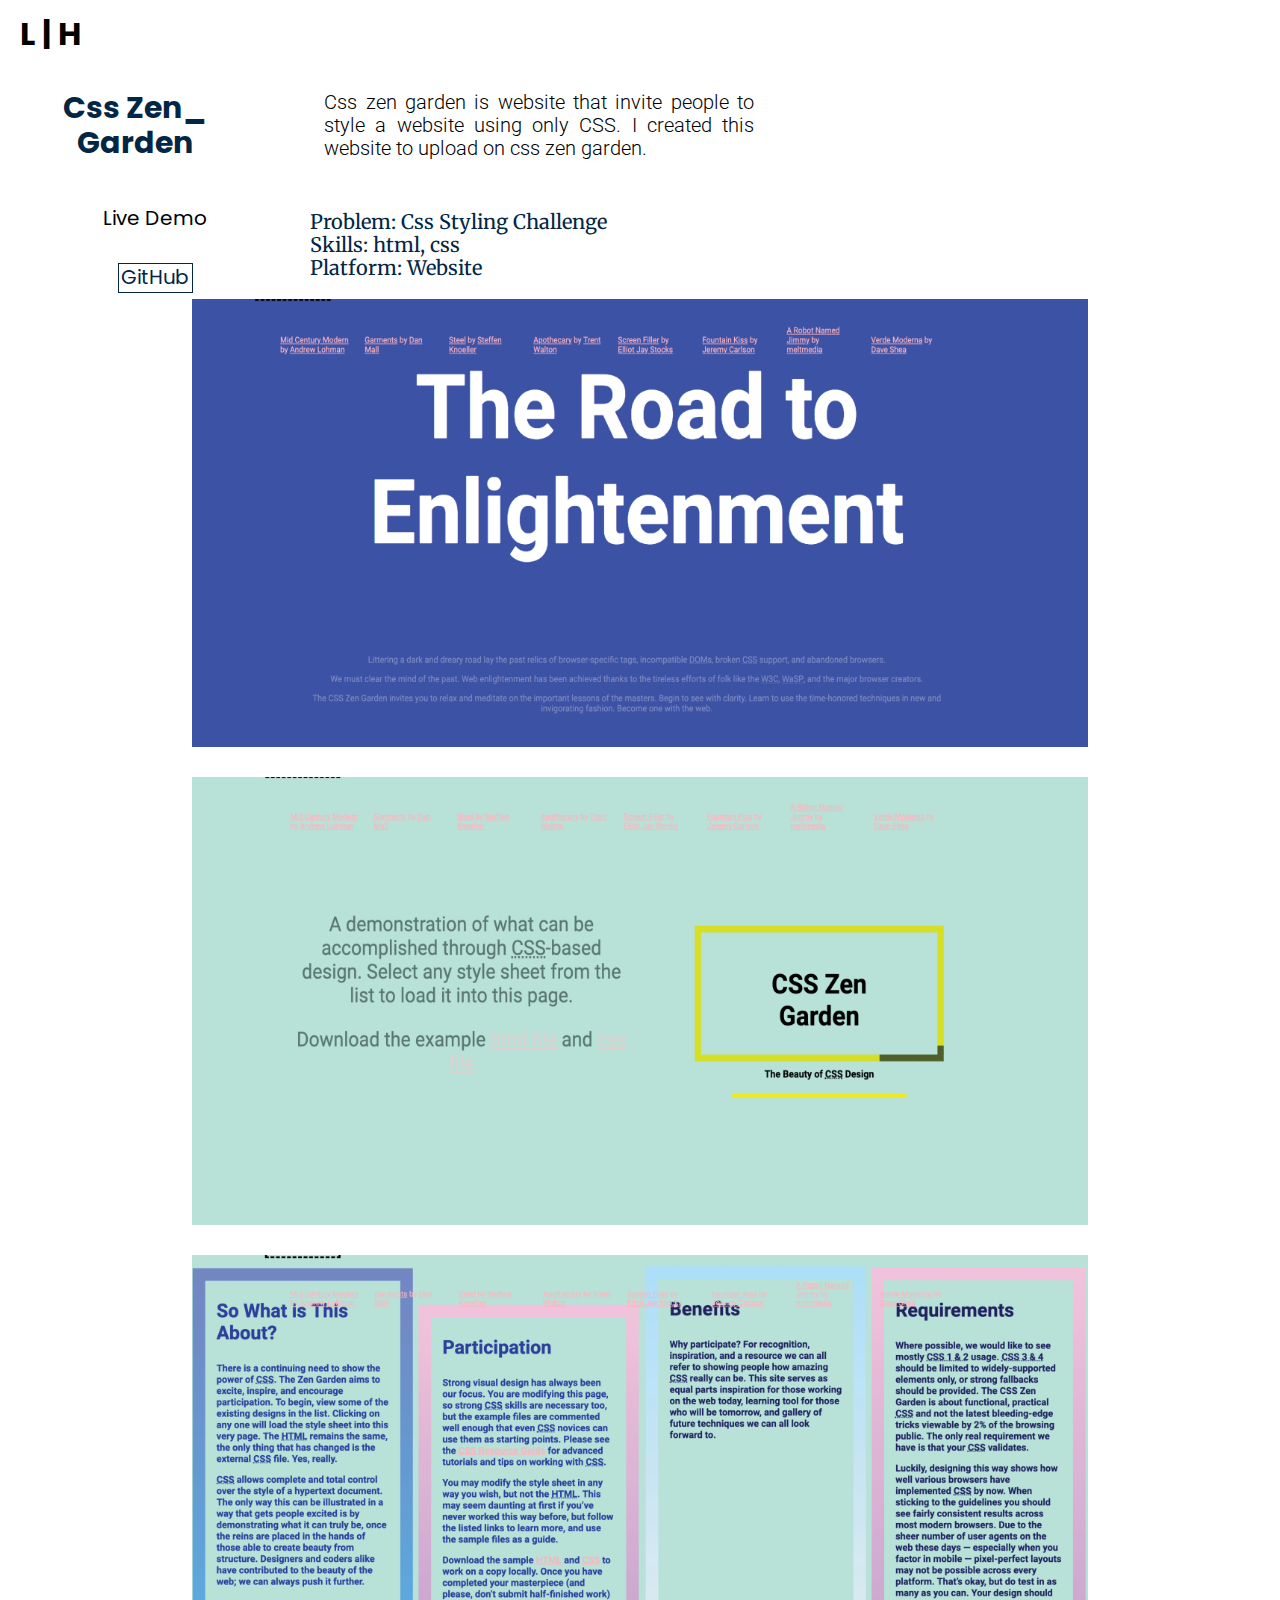
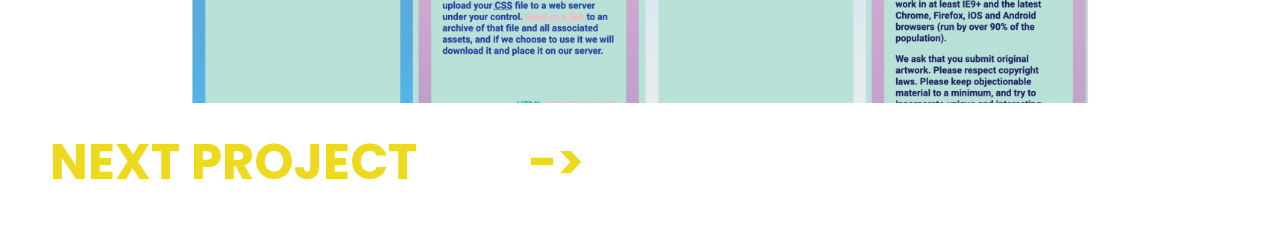
==== css_zen_garden.html @ 8b8727ae "upload my website" ====
<!DOCTYPE html>
<html>
    <head>
        <meta charset="utf-8">
        <meta http-equiv="X-UA-Compatible" content="IE=edge">
        <title>Golnut App_</title>
        <meta name="viewport" content="width=device-width, initial-scale=1">
        <link rel="stylesheet" href="normalize.css"/>
        <link rel="stylesheet" type="text/css" media="screen" href="main.css">
    </head>
    <body>
            <header id="zen_garden_header">
                    <a href="index.html#L|H">L | H</a>
                </header>
                <a name="link_to_css_zen_garden"></a>
        <div class="project_info">
            <div id="title">
                <h2>
                    Css Zen_
                </h2>
                <h2>
                    Garden
                </h2>
            </div>
            <div id="project_intro">
                Css zen garden is website that invite people to style a website using only CSS. 
                I created this website to upload on css zen garden.
            </div>

            <div class="link_to_projects">
                <a >Live Demo</a>
                <a id="goalnut_github_button" href="https://github.com/leahhou/css_zen_garden">GitHub</a>
            </div>
            <ul id="project_properties">
                <li>
                    <span>Problem:
                    </span>
                    <span>Css Styling Challenge</span>
                </li>
                <li>
                    <span>Skills:
                    </span>
                    <span>html, css</span>
                </li>
                <li>
                    <span>Platform:
                    </span>
                    <span>Website</span>
                </li>
            </ul>
        </div>
        <div class="project_screenshot">
            <img src="images/css_zen_garden_resize.png" alt="css zen garden project screenshot 1"/>
            <img src="images/future_project_1_resize.png" alt="css zen garden screenshot 2"/>
            <img src="images/css_zen_garden_3.png" alt="css zen garden screenshot 3"/>
        </div>
        <a
            class="next_project_button"
            id="words"
            href="css_zen_garden.html#link_to_css_zen_garden">
            NEXT PROJECT
        </a>
        <a
            class="next_project_button"
            id="button"
            href="css_zen_garden.html#link_to_css_zen_garden">
            ->
        </a>

    </body>
</html>
---- main.css ----
@import url("https://fonts.googleapis.com/css?family=Poppins:200,300,400,500,600,700|Roboto:300,400,500,700");
@import url("https://fonts.googleapis.com/css?family=Gothic+A1:400,700");
@import url("https://fonts.googleapis.com/css?family=Roboto:300,400");
@import url("https://fonts.googleapis.com/css?family=Merriweather");
body {
  font-family: "Poppins", sans-serif;
}

header {
  display: inline-block;
  margin-left: 10px;
  padding-left: 10px;
  width: 65%;
  height: 20px;
  vertical-align: top;
  margin-top: 16px;
}

header a {
  text-decoration-line: none;
  text-decoration: none;
  font-size: 150%;
  font-weight: bold;
  color: #000000;
  display: inline-block;
}
header a:hover {
  transform: scale(0.9);
}

.homepage header a, .about_me header a, .contact_me header a {
  color: white;
}

header a {
  font-size: 32px;
}

.about_me header a, .contact_me header a {
  -webkit-animation: color_change 10s infinite alternate;
  -moz-animation: color_change 10s infinite alternate;
  -ms-animation: color_change 10s infinite alternate;
  -o-animation: color_change 10s infinite alternate;
  animation: color_change 10s infinite alternate;
}
@-webkit-keyframes color_change {
  0% {
    color: blue;
  }
  25% {
    color: orange;
  }
  50% {
    color: yellow;
  }
  75% {
    color: black;
  }
  100% {
    color: red;
  }
}

@media screen and (min-width: 500px) {
  .logo_menu {
    display: flex;
    justify-content: space-between;
    margin-right: 30px;
    padding-top: 20px;
  }
}
nav {
  display: inline-block;
  clear: right;
  padding: 0;
  margin: 0;
}

nav ul {
  list-style: none;
  padding: 0;
}

nav a {
  text-decoration-line: none;
  text-decoration: none;
  font-family: "Roboto", sans-serif;
  font-size: 100%;
  font-weight: 300;
  color: #000000;
  display: block;
  padding: 0;
  margin-top: 0;
}

nav a:hover {
  transform: translateY(-6px);
}

.homepage nav ul li a, .about_me nav ul li a, .contact_me nav ul li a {
  color: #FFFFFF;
}

@media screen and (min-width: 599px) {
  nav {
    margin-top: 15px;
  }

  nav ul {
    display: flex;
    justify-content: flex-end;
    justify-content: space-around;
  }

  nav li {
    flex: 1 1 1;
    margin-right: 10px;
    padding-right: 10px;
    border-right: 1.5px solid white;
  }

  nav .contact_nav {
    border-right: none;
  }

  nav a {
    font-size: 19px;
  }

  .black_logo_menu li {
    flex: 1 1 1;
    margin-right: 10px;
    padding-right: 10px;
    border-right: 1.5px solid black;
  }

  .black_logo_menu .contact_nav {
    border-right: none;
  }
}
.homepage {
  background-color: #F2D51D;
  margin: 0;
  padding: 0;
  width: 100%;
  height: 100vh;
  margin-bottom: 20px;
  color: #FFFFFF;
}

h2 .slogan_highlight {
  color: #919EFF;
}

.signature_highlight {
  color: #F70200;
}

.my_signature p .role_title {
  font-family: "Roboto", sans-serif;
  font-size: 16px;
}

.slogan {
  padding: 0;
  margin-left: 8%;
  margin-top: 5%;
  width: 80%;
}

.slogan h2 {
  color: #FFFFFF;
  font-size: 3em;
  font-weight: 500;
  padding: 0;
  margin: 0;
  display: block;
  position: relative;
  z-index: 1;
  text-align: left;
}

.slogan img {
  width: 15%;
  height: 8%;
  max-width: 80px;
  min-width: 60px;
  max-height: 90px;
  min-height: 80px;
  padding: 0;
  z-index: 0;
  position: absolute;
  top: 40%;
  left: 40%;
}

.my_signature {
  display: block;
  padding: 0;
  margin-left: 40%;
  margin-top: 100px;
}

.my_signature #name {
  font-family: "Roboto", sans-serif;
  font-size: 110%;
  font-weight: 600;
  padding: 0;
  margin-left: 44%;
}

.my_signature #role_title {
  font-family: "Poppins", sans-serif;
  font-size: 100%;
  font-weight: 200;
  padding: 0;
  margin-left: 30%;
}

.social_media_link {
  text-align: center;
  margin: 40px;
  margin-top: -4px;
}

.social_media_link #linkedIn {
  width: 22px;
  height: 22px;
  margin: 5px;
  padding: 0;
}
.social_media_link #linkedIn:hover {
  transform: scale(1.5);
}

.social_media_link #github {
  width: 22px;
  height: 22px;
  margin: 5px;
  padding: 0;
}
.social_media_link #github:hover {
  transform: scale(1.5);
}

@media screen and (min-width: 700px) {
  .slogan {
    padding: 0;
    margin-left: 15%;
    margin-top: 5%;
    width: 65%;
  }

  .slogan h2 {
    color: #FFFFFF;
    font-size: 5em;
    font-weight: 500;
    padding: 0;
    margin: 0;
    margin-left: 10px;
    display: inline-block;
    position: relative;
    z-index: 1;
    text-align: left;
  }

  .slogan img {
    width: 15%;
    height: 8%;
    max-width: 85px;
    min-width: 6px;
    max-height: 90px;
    min-height: 80px;
    padding: 0;
    z-index: 0;
    position: absolute;
    top: 38%;
    left: 45.25%;
    display: inline-block;
  }

  .my_signature {
    display: block;
    padding: 0;
    margin-left: 40%;
    margin-top: 100px;
  }

  .social_media_link {
    text-align: center;
    margin: 40px;
    margin-top: 50px;
  }
}
h3 {
  font-family: "Roboto", sans-serif;
  font-weight: 500;
  color: #B8C7C9;
  font-size: 32px;
  display: block;
  text-align: center;
  margin-top: 10px;
  margin-bottom: 30px;
}

h2 {
  font-size: 40px;
  color: #032644;
  text-align: center;
  display: block;
  display: relative;
  margin: 0;
}

.goalnut_app {
  display: relative;
  margin-bottom: 10px;
}

.goalnut_app a {
  display: block;
  text-decoration-line: none;
  text-decoration: none;
}
.goalnut_app a:hover {
  transform: translate(-10px, -20px);
}

.goalnut_app a #goalnut_bg {
  display: block;
  display: relative;
  width: 90%;
  height: 90%;
  padding: 5%;
}

.goalnut_app a #goalnut_display {
  display: block;
  display: relative;
  width: 80%;
  height: 100%;
  padding: 10%;
  margin-top: -65%;
}

.goalnut_app a #goalnut_title_1 {
  margin-top: -35px;
}

.goalnut_app a #goalnut_title_2 {
  margin-bottom: 40px;
}

.css_zen_garden {
  display: relative;
  margin-bottom: 10px;
}

.css_zen_garden a {
  display: block;
  text-decoration-line: none;
  text-decoration: none;
}
.css_zen_garden a:hover {
  transform: translate(-10px, -20px);
}

.css_zen_garden #css_zen_garden_bg {
  display: block;
  display: relative;
  width: 90%;
  height: 90%;
  padding: 5%;
}

.css_zen_garden #css_zen_garden_display {
  display: block;
  display: relative;
  width: 80%;
  height: 100%;
  padding: 10%;
  margin-top: -65%;
}

.css_zen_garden #css_zen_garden_title_1 {
  display: relative;
  margin-top: -40px;
}

.css_zen_garden #css_zen_garden_title_2 {
  margin-bottom: 40px;
}

.future_coder_project_1 {
  display: relative;
  margin-bottom: 10px;
}

.future_coder_project_1 #future_project_1_bg {
  display: block;
  display: relative;
  width: 90%;
  height: 90%;
  padding: 5%;
}

.future_coder_project_1 #future_project_1_display {
  display: block;
  display: relative;
  width: 80%;
  height: 100%;
  padding: 10%;
  margin-top: -65%;
}

.future_coder_project_1 #future_coder_project_1_title_1 {
  display: relative;
  margin-top: -40px;
}

.future_coder_project_1 #future_coder_project_1_title_2 {
  margin-bottom: 40px;
}

.future_coder_project_2 {
  display: relative;
  margin-bottom: 10px;
}

.future_coder_project_2 #future_project_2_bg {
  display: block;
  display: relative;
  width: 90%;
  height: 90%;
  padding: 5%;
}

.future_coder_project_2 #future_project_2_display {
  display: block;
  display: relative;
  width: 80%;
  height: 100%;
  padding: 10%;
  margin-top: -65%;
}

.future_coder_project_2 #future_coder_project_2_title_1 {
  display: relative;
  margin-top: -40px;
}

.future_coder_project_2 #future_coder_project_2_title_2 {
  margin-bottom: 40px;
}

@media screen and (min-width: 380px) {
  h2 {
    font-size: 50px;
  }

  .goalnut_app a #goalnut_title_1 {
    margin-top: -50px;
  }

  .css_zen_garden #css_zen_garden_title_1 {
    margin-top: -50px;
  }

  .future_coder_project_1 #future_coder_project_1_title_1 {
    margin-top: -50px;
  }

  .future_coder_project_2 #future_coder_project_2_title_1 {
    margin-top: -50px;
  }
}
@media screen and (min-width: 700px) {
  h2 {
    font-size: 78px;
  }

  .goalnut_app a #goalnut_title_1 {
    margin-top: -80px;
  }

  .css_zen_garden #css_zen_garden_title_1 {
    margin-top: -80px;
  }

  .future_coder_project_1 #future_coder_project_1_title_1 {
    margin-top: -80px;
  }

  .future_coder_project_2 #future_coder_project_2_title_1 {
    margin-top: -80px;
  }
}
@media screen and (min-width: 1000px) {
  h2 {
    font-size: 80px;
  }

  .goalnut_app a #goalnut_title_1 {
    margin-top: -80px;
  }

  .css_zen_garden #css_zen_garden_title_1 {
    margin-top: -80px;
  }

  .future_coder_project_1 #future_coder_project_1_title_1 {
    margin-top: -80px;
  }

  .future_coder_project_2 #future_coder_project_2_title_1 {
    margin-top: -80px;
  }

  .project_row_1 {
    display: flex;
    justify-content: space-around;
    margin-bottom: 60px;
  }

  .project_row_2 {
    display: flex;
    justify-content: space-around;
  }

  .future_coder_project_1 #future_project_1_bg {
    display: block;
    display: relative;
    width: 90%;
    height: 60%;
    padding: 5%;
  }

  .future_coder_project_1 #future_project_1_display {
    display: block;
    display: relative;
    width: 80%;
    height: 60%;
    padding: 10%;
    margin-top: -68%;
  }

  .future_coder_project_2 #future_project_2_bg {
    display: block;
    display: relative;
    width: 90%;
    height: 60%;
    padding: 5%;
  }

  .future_coder_project_2 #future_project_2_display {
    display: block;
    display: relative;
    width: 80%;
    height: 60%;
    padding: 10%;
    margin-top: -68%;
  }
}
.about_me {
  background-color: #E6EBEB;
}

.abou_me h2 span {
  display: inline-block;
}

.about_me h2 {
  font-size: 300%;
  color: #EDDA1F;
  margin-top: 50px;
  display: inline-block;
  display: flex;
  flex-direction: column;
  justify-content: start;
}

.about_me p {
  font-size: 105%;
  color: #768C8C;
  font-weight: 200;
  display: inline-block;
  text-align: justify;
  margin-top: -100px;
  max-width: 300px;
  margin: auto;
}

.headshot {
  background-image: url("images/headshot_casual_resize.png");
  background-size: cover;
  background-size: contain;
  height: 200px;
  width: 200px;
  max-width: 300px;
  max-height: 300px;
  margin: auto;
  border-radius: 80%;
  margin-top: 20px;
}

.headshot:hover {
  background-image: url("images/headshot_formal_resize.png");
}

.my_background_title {
  display: inline-block;
  display: flex;
  flex-direction: column;
  margin: 0;
  padding: 0;
  width: 30%;
  margin-left: 40px;
}

.my_background span {
  display: inline-block;
}

.my_background_part_a p {
  width: 60%;
  margin-top: -40%;
  margin-left: 30%;
  margin-right: 10%;
}

#skills_icons {
  display: flex;
  flex-direction: column;
  justify-content: flex-start;
}

#icon_line_1 {
  display: flex;
  margin: 5% 20%;
  justify-content: space-around;
}

#icon_line_1 img {
  display: block;
  width: 60%;
  height: 60%;
  max-width: 80px;
  max-height: 80px;
  margin: auto;
}

#javascript {
  animation: shimmy 4s infinite;
  animation-direction: alternate;
}
#javascript:hover {
  transform: translateX(15px);
}

@keyframes shimmy {
  0% {
    transform: translate(0, 0);
  }
  100% {
    transform: translate(20px, 50px);
  }
}
#icon_line_1 #react {
  transition: transform 1s ease-in-out;
}
#icon_line_1 #react:hover {
  transform: rotate(1000deg);
}

#icon_line_1 #node {
  animation: shimmy 4s infinite;
  animation-direction: alternate;
}

@keyframes shimmy {
  0% {
    transform: translate(0, 0);
  }
  100% {
    transform: translate(20px, 50px);
  }
}
#icon_line_1 #ruby {
  transition: transform 0.3s ease;
}
#icon_line_1 #ruby:hover {
  transform: skew(25deg, 10deg);
}

#icon_line_2 {
  display: flex;
  margin: 0 20%;
  justify-content: space-around;
}

#icon_line_2 img {
  display: block;
  width: 60%;
  height: 60%;
  max-width: 100px;
  max-height: 110px;
  margin: auto;
}

#icon_line_2 #ruby_on_rail {
  max-width: 65px;
  max-height: 65px;
  transition: transform 1s ease-out;
}
#icon_line_2 #ruby_on_rail:hover {
  transform: scale(0.5, 2.5);
}

#icon_line_2 #html {
  transition: transform 1s ease-in-out;
}
#icon_line_2 #html :hover {
  transform: rotate(1000deg);
}

#icon_line_2 #css {
  transition: transform 1s ease-in-out;
}
#icon_line_2 #css :hover {
  transform: rotate(-100deg);
}

#icon_line_2 #photoshop {
  max-width: 72px;
  max-height: 72px;
}
#icon_line_2 #photoshop:hover {
  transform: translate(15px, -40px);
}

.more_about_me {
  padding-bottom: 200px;
}

.more_about_me p {
  font-size: 105%;
  color: #768C8C;
  font-weight: 200;
  display: block;
  text-align: justify;
  max-width: 400px;
  width: 80%;
  margin: auto;
  padding-top: 8%;
  padding-bottom: 5%;
}

.videos video {
  display: block;
  width: 80%;
  max-width: 400px;
  margin: 10px auto 20px;
}

@media screen and (min-width: 650px) {
  .headshot {
    height: 500px;
    width: 500px;
    max-width: 500px;
    max-height: 500px;
    margin-top: 50px;
  }

  .about_me h2 {
    font-size: 7em;
    color: #EDDA1F;
    margin-top: 100px;
    display: inline-block;
    display: flex;
    flex-direction: column;
    justify-content: start;
  }

  .my_background_part_a p {
    font-size: 1em;
    font-weight: 300;
    display: inline-block;
    margin-top: -100%;
    max-width: 600px;
  }

  #skill_icons {
    display: flex;
    justify-content: center;
  }

  #icon_line_1 {
    margin: 5% 0 5% 5%;
  }

  #icon_line_2 {
    margin: 5% 5% 5% 10px;
  }

  .more_about_me p {
    font-size: 1em;
    font-weight: 300;
    display: block;
    margin-top: 100px;
    max-width: 900px;
    width: 80%;
    margin: auto;
    padding-bottom: 0;
    margin-bottom: 0;
  }

  .videos {
    display: flex;
    flex-direction: column;
    align-items: center;
    width: 90%;
    margin: auto;
    justify-content: center;
    margin-top: 10%;
  }

  .videos video {
    margin: 10px;
    display: inline-block;
    max-width: 450px;
  }
}
@media screen and (min-width: 1000px) {
  .videos {
    display: flex;
    flex-direction: row;
    align-items: center;
    width: 90%;
    margin: auto;
    justify-content: center;
    margin-top: 10%;
  }

  .videos video {
    margin: 10px;
    display: inline-block;
    max-width: 450px;
  }
}
.contact_me {
  background-color: #F2D51D;
  width: 100%;
  height: 100vh;
}

.slogan_contact_me h3 {
  color: #FFFFFF;
  font-family: "Gothic A1", sans-serif;
  font-weight: 700;
  width: 50%;
  margin-left: 30%;
  margin-top: 10%;
}

.slogan_contact_me span {
  color: #F70200;
}

.contact_form {
  color: #FFFFFF;
  width: 80%;
  margin-left: 10%;
}

.contact_form input[type=text] {
  height: 90%;
  padding: 12px 20px;
  margin: 8px 0;
  border: 2px solid #FFFFFF;
  background-color: #F2D51D;
  color: #FFFFFF;
  font-weight: 200;
  width: 200px;
}

.contact_form input[type=submit] {
  color: #FFFFFF;
  border: 2px solid #FFFFFF;
  padding: 6px;
  background-color: #EDDA1F;
  font-weight: 200;
  width: 200px;
}
.contact_form input[type=submit]:hover {
  background-color: #919EFF;
  font-weight: 500;
  transform: scale(0.9);
}

.my_contact_details {
  color: #FFFFFF;
  display: block;
  width: 70%;
  margin-left: 30%;
  margin-top: 30px;
}

.my_contact_details span {
  color: #F70200;
}

footer {
  background-color: #F2D51D;
  width: 100%;
  margin: auto;
  height: 40%;
  color: #FFFFFF;
  font-weight: 200;
  font-size: 12px;
  text-align: center;
}

.social_media_link {
  text-align: center;
  margin: 40px;
  margin-top: -4px;
  display: block;
}

.social_media_link #linkedIn {
  width: 22px;
  height: 22px;
  margin: 5px;
  padding: 0;
}
.social_media_link #linkedIn:hover {
  transform: scale(1.5);
}

.social_media_link #github {
  width: 22px;
  height: 22px;
  margin: 5px;
  padding: 0;
}
.social_media_link #github:hover {
  transform: scale(1.5);
}

@media screen and (min-width: 960px) {
  .slogan_contact_me h3 {
    width: 80%;
    font-size: 8em;
    margin: auto;
  }

  .contact_wrapper {
    display: flex;
    flex-direction: column;
    align-content: flex-start;
    margin-top: 5%;
  }

  .my_contact_details p {
    font-size: 2em;
    font-weight: 300;
  }

  .contact_wrapper_2 {
    display: flex;
    flex-direction: row;
    height: 20px;
    width: 50%;
    margin-left: 20%;
  }
}
#title {
  color: #032644;
  display: flex;
  flex-direction: column;
  justify-content: center;
  margin-bottom: 10px;
}

#title h2 {
  font-size: 20px;
}

ul {
  list-style: none;
  font-family: "Merriweather", serif;
  color: #032644;
  display: block;
}

#project_intro {
  display: block;
  width: 80%;
  margin: auto;
  text-align: justify;
  font-family: "Roboto", sans-serif;
  font-weight: 300;
  margin-bottom: 10px;
}

.link_to_projects {
  display: flex;
  justify-content: center;
  flex-direction: column;
  text-decoration: none;
  justify-content: space-around;
  align-items: center;
  margin-left: 40px;
  margin-bottom: -10px;
}

.link_to_projects #goalnut_github_button {
  text-decoration: none;
  border: 1px solid #032644;
  color: #032644;
  padding: 2.5px;
}
.link_to_projects #goalnut_github_button:hover {
  transform: scale(1.2);
  background-color: #E6EBEB;
  border-color: #919EFF;
  color: #919EFF;
}

.project_info {
  display: grid;
  grid-template-columns: 30% 70%;
  grid-column-gap: 1em;
  grid-row-gap: 1em;
  grid-auto-rows: minmax 50px, auto;
  max-width: 60%;
  margin-top: 30px;
  margin: auto;
}

.next_project_button {
  text-decoration: none;
  color: #EDDA1F;
  font-size: 40px;
  margin: 5%;
  margin: auto;
  padding: 50px;
  font-weight: 500;
}

.project_screenshot img {
  margin-top: 30px;
  padding-bottom: 30px;
  width: 70%;
  display: block;
  margin: auto;
}

@media screen and (max-width: 630px) {
  .project_info {
    display: flex;
    flex-direction: column;
    justify-content: space-around;
    justify-content: flex-start;
  }

  .link_to_projects {
    display: flex;
    justify-content: center;
    flex-direction: row;
    text-decoration: none;
    justify-content: space-around;
    align-items: center;
    margin-left: 80px;
  }

  #project_intro {
    text-align: left;
  }

  #title {
    justify-content: start;
  }

  .next_project_button {
    font-size: 30px;
    font-weight: 700;
  }
}
@media screen and (min-width: 1000px) {
  .project_info {
    font-size: 20px;
    margin-top: 55px;
    margin-left: 20px;
  }

  #title h2 {
    font-size: 30px;
  }

  .next_project_button {
    font-size: 50px;
    font-weight: 700;
  }
}
html {
  scroll-behavior: smooth;
}

/*# sourceMappingURL=main.css.map */
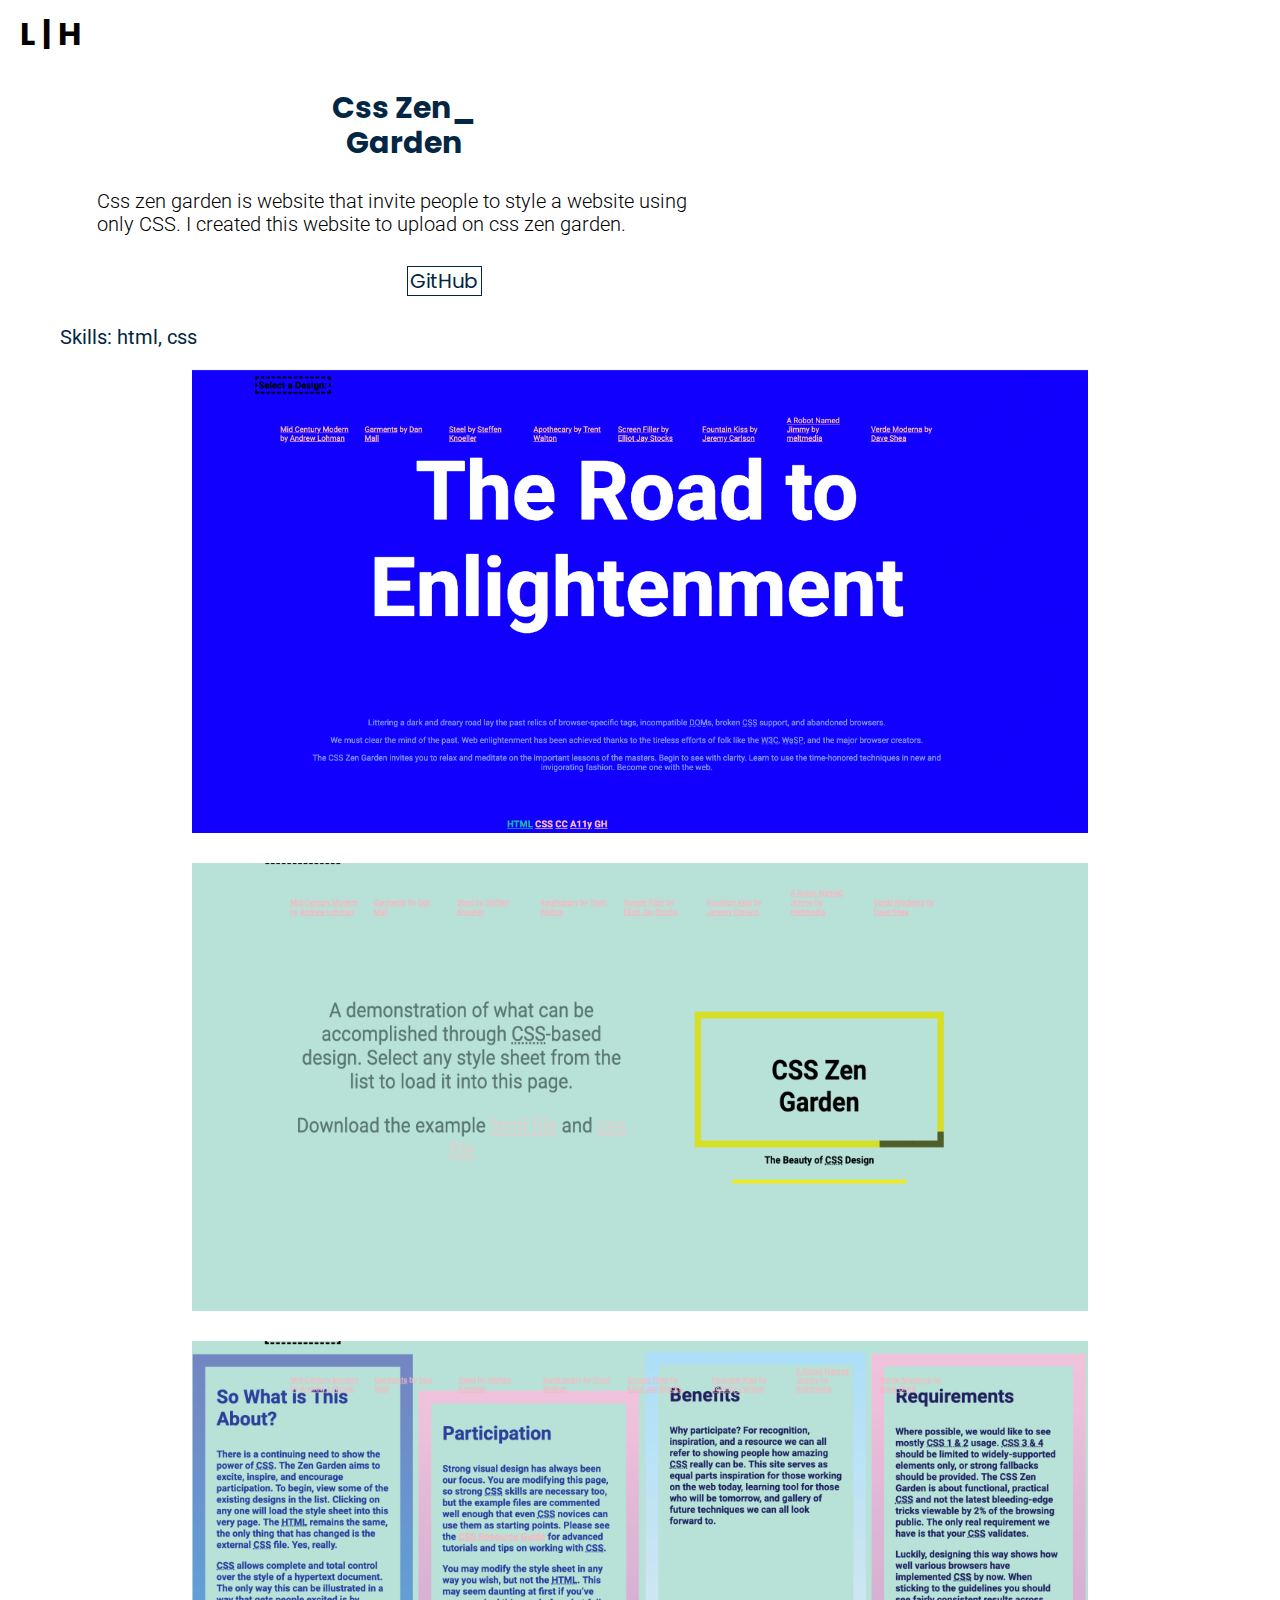
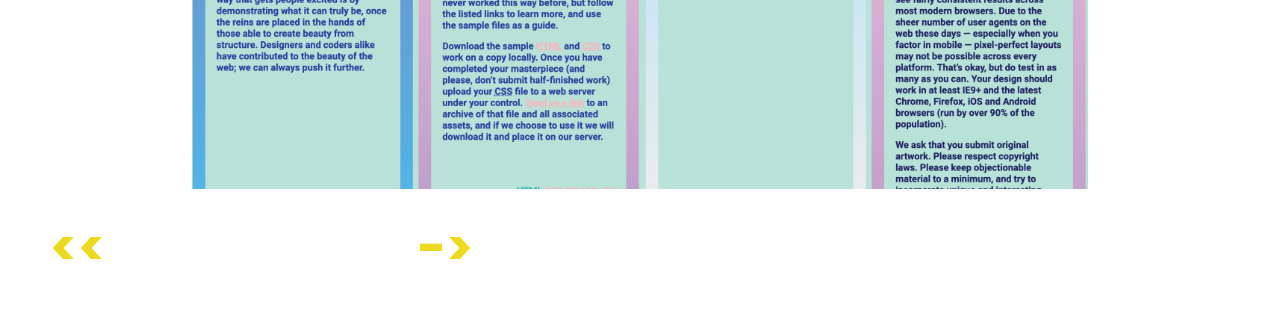
==== commit e55e1e0e: "responsive design on about me section" ====
--- a/css_zen_garden.html
+++ b/css_zen_garden.html
@@ -28,37 +28,46 @@
             </div>
 
             <div class="link_to_projects">
-                <a >Live Demo</a>
-                <a id="goalnut_github_button" href="https://github.com/leahhou/css_zen_garden">GitHub</a>
+                <a id="goalnut_github_button" href="https://github.com/leahhou/css_zen_garden" target="_blank">GitHub</a>
             </div>
             <ul id="project_properties">
-                <li>
+                <!-- <li>
                     <span>Problem:
                     </span>
                     <span>Css Styling Challenge</span>
-                </li>
+                </li> -->
                 <li>
                     <span>Skills:
                     </span>
                     <span>html, css</span>
                 </li>
-                <li>
+                <!-- <li>
                     <span>Platform:
                     </span>
                     <span>Website</span>
-                </li>
+                </li> -->
             </ul>
         </div>
         <div class="project_screenshot">
-            <img src="images/css_zen_garden_resize.png" alt="css zen garden project screenshot 1"/>
-            <img src="images/future_project_1_resize.png" alt="css zen garden screenshot 2"/>
-            <img src="images/css_zen_garden_3.png" alt="css zen garden screenshot 3"/>
+            <img src="images/css_zen_screen/css_zen_garden_1.png" alt="css zen garden project screenshot 1"/>
+            <img src="images/css_zen_screen/css_zen_garden_2.png" alt="css zen garden screenshot 2"/>
+            <img src="images/css_zen_screen/css_zen_garden_3.png" alt="css zen garden screenshot 3"/>
         </div>
+        <a
+        class="next_project_button"
+        id="button"
+        href="portfolio.html#link_to_portfolio">
+         <<
+        </a>
+        <a
+            class="next_project_button"
+            id="words"
+            href="portfolio.html#link_to_portfolio">
+        </a>
         <a
             class="next_project_button"
             id="words"
             href="css_zen_garden.html#link_to_css_zen_garden">
-            NEXT PROJECT
         </a>
         <a
             class="next_project_button"
--- a/main.css
+++ b/main.css
@@ -94,10 +94,11 @@
 }
 
 nav a:hover {
-  transform: translateY(-6px);
-}
-
-.homepage nav ul li a, .about_me nav ul li a, .contact_me nav ul li a {
+  transform: translateY(-1px);
+  font-weight: 400;
+}
+
+.homepage nav ul li a, .contact_me nav ul li a {
   color: #FFFFFF;
 }
 
@@ -143,7 +144,7 @@
   margin: 0;
   padding: 0;
   width: 100%;
-  height: 100vh;
+  height: 130vh;
   margin-bottom: 20px;
   color: #FFFFFF;
 }
@@ -166,6 +167,12 @@
   margin-left: 8%;
   margin-top: 5%;
   width: 80%;
+}
+.slogan .slogan_red_bg {
+  background-color: #db0f04;
+  margin-top: 0;
+  padding-top: 0;
+  line-height: 1.6;
 }
 
 .slogan h2 {
@@ -244,6 +251,10 @@
 }
 
 @media screen and (min-width: 700px) {
+  .homepage {
+    height: 110vh;
+  }
+
   .slogan {
     padding: 0;
     margin-left: 15%;
@@ -269,7 +280,7 @@
     height: 8%;
     max-width: 85px;
     min-width: 6px;
-    max-height: 90px;
+    max-height: 85px;
     min-height: 80px;
     padding: 0;
     z-index: 0;
@@ -285,6 +296,12 @@
     margin-left: 40%;
     margin-top: 100px;
   }
+  .my_signature #name {
+    font-size: 30px;
+  }
+  .my_signature #role_title {
+    font-size: 25px;
+  }
 
   .social_media_link {
     text-align: center;
@@ -292,6 +309,15 @@
     margin-top: 50px;
   }
 }
+h2 {
+  font-size: 40px;
+  color: #032644;
+  text-align: center;
+  display: block;
+  display: relative;
+  margin: 0;
+}
+
 h3 {
   font-family: "Roboto", sans-serif;
   font-weight: 500;
@@ -303,30 +329,38 @@
   margin-bottom: 30px;
 }
 
-h2 {
-  font-size: 40px;
-  color: #032644;
-  text-align: center;
-  display: block;
-  display: relative;
-  margin: 0;
-}
-
-.goalnut_app {
-  display: relative;
+h4 {
+  font-family: "Roboto", sans-serif;
+  font-weight: 500;
+  color: #B8C7C9;
+  font-size: 25px;
+  display: block;
+  text-align: center;
+  margin-bottom: 30px;
+}
+
+.project_scroll {
+  overflow-x: scroll;
+  overflow-y: hidden;
+  white-space: nowrap;
+}
+.project_scroll .card {
+  display: inline-flex;
+  align-items: center;
+  justify-content: center;
   margin-bottom: 10px;
 }
 
-.goalnut_app a {
+.card a {
   display: block;
   text-decoration-line: none;
   text-decoration: none;
 }
-.goalnut_app a:hover {
-  transform: translate(-10px, -20px);
-}
-
-.goalnut_app a #goalnut_bg {
+.card a:hover {
+  transform: translate(-1px, -1px);
+}
+
+.card .project_bg {
   display: block;
   display: relative;
   width: 90%;
@@ -334,7 +368,7 @@
   padding: 5%;
 }
 
-.goalnut_app a #goalnut_display {
+.card .project_img {
   display: block;
   display: relative;
   width: 80%;
@@ -343,113 +377,11 @@
   margin-top: -65%;
 }
 
-.goalnut_app a #goalnut_title_1 {
+.card .card_title_1 {
   margin-top: -35px;
 }
 
-.goalnut_app a #goalnut_title_2 {
-  margin-bottom: 40px;
-}
-
-.css_zen_garden {
-  display: relative;
-  margin-bottom: 10px;
-}
-
-.css_zen_garden a {
-  display: block;
-  text-decoration-line: none;
-  text-decoration: none;
-}
-.css_zen_garden a:hover {
-  transform: translate(-10px, -20px);
-}
-
-.css_zen_garden #css_zen_garden_bg {
-  display: block;
-  display: relative;
-  width: 90%;
-  height: 90%;
-  padding: 5%;
-}
-
-.css_zen_garden #css_zen_garden_display {
-  display: block;
-  display: relative;
-  width: 80%;
-  height: 100%;
-  padding: 10%;
-  margin-top: -65%;
-}
-
-.css_zen_garden #css_zen_garden_title_1 {
-  display: relative;
-  margin-top: -40px;
-}
-
-.css_zen_garden #css_zen_garden_title_2 {
-  margin-bottom: 40px;
-}
-
-.future_coder_project_1 {
-  display: relative;
-  margin-bottom: 10px;
-}
-
-.future_coder_project_1 #future_project_1_bg {
-  display: block;
-  display: relative;
-  width: 90%;
-  height: 90%;
-  padding: 5%;
-}
-
-.future_coder_project_1 #future_project_1_display {
-  display: block;
-  display: relative;
-  width: 80%;
-  height: 100%;
-  padding: 10%;
-  margin-top: -65%;
-}
-
-.future_coder_project_1 #future_coder_project_1_title_1 {
-  display: relative;
-  margin-top: -40px;
-}
-
-.future_coder_project_1 #future_coder_project_1_title_2 {
-  margin-bottom: 40px;
-}
-
-.future_coder_project_2 {
-  display: relative;
-  margin-bottom: 10px;
-}
-
-.future_coder_project_2 #future_project_2_bg {
-  display: block;
-  display: relative;
-  width: 90%;
-  height: 90%;
-  padding: 5%;
-}
-
-.future_coder_project_2 #future_project_2_display {
-  display: block;
-  display: relative;
-  width: 80%;
-  height: 100%;
-  padding: 10%;
-  margin-top: -65%;
-}
-
-.future_coder_project_2 #future_coder_project_2_title_1 {
-  display: relative;
-  margin-top: -40px;
-}
-
-.future_coder_project_2 #future_coder_project_2_title_2 {
+.card .card_title_2 {
   margin-bottom: 40px;
 }
 
@@ -458,136 +390,42 @@
     font-size: 50px;
   }
 
-  .goalnut_app a #goalnut_title_1 {
-    margin-top: -50px;
-  }
-
-  .css_zen_garden #css_zen_garden_title_1 {
-    margin-top: -50px;
-  }
-
-  .future_coder_project_1 #future_coder_project_1_title_1 {
-    margin-top: -50px;
-  }
-
-  .future_coder_project_2 #future_coder_project_2_title_1 {
+  .card .card_title_1 {
     margin-top: -50px;
   }
 }
 @media screen and (min-width: 700px) {
   h2 {
-    font-size: 78px;
-  }
-
-  .goalnut_app a #goalnut_title_1 {
+    font-size: 70px;
+  }
+
+  .card .card_title_1 {
     margin-top: -80px;
   }
 
-  .css_zen_garden #css_zen_garden_title_1 {
-    margin-top: -80px;
-  }
-
-  .future_coder_project_1 #future_coder_project_1_title_1 {
-    margin-top: -80px;
-  }
-
-  .future_coder_project_2 #future_coder_project_2_title_1 {
-    margin-top: -80px;
+  .card {
+    width: 50%;
+    height: 100%;
   }
 }
 @media screen and (min-width: 1000px) {
   h2 {
-    font-size: 80px;
-  }
-
-  .goalnut_app a #goalnut_title_1 {
-    margin-top: -80px;
-  }
-
-  .css_zen_garden #css_zen_garden_title_1 {
-    margin-top: -80px;
-  }
-
-  .future_coder_project_1 #future_coder_project_1_title_1 {
-    margin-top: -80px;
-  }
-
-  .future_coder_project_2 #future_coder_project_2_title_1 {
-    margin-top: -80px;
-  }
-
-  .project_row_1 {
-    display: flex;
-    justify-content: space-around;
-    margin-bottom: 60px;
-  }
-
-  .project_row_2 {
-    display: flex;
-    justify-content: space-around;
-  }
-
-  .future_coder_project_1 #future_project_1_bg {
-    display: block;
-    display: relative;
-    width: 90%;
-    height: 60%;
-    padding: 5%;
-  }
-
-  .future_coder_project_1 #future_project_1_display {
-    display: block;
-    display: relative;
-    width: 80%;
-    height: 60%;
-    padding: 10%;
-    margin-top: -68%;
-  }
-
-  .future_coder_project_2 #future_project_2_bg {
-    display: block;
-    display: relative;
-    width: 90%;
-    height: 60%;
-    padding: 5%;
-  }
-
-  .future_coder_project_2 #future_project_2_display {
-    display: block;
-    display: relative;
-    width: 80%;
-    height: 60%;
-    padding: 10%;
-    margin-top: -68%;
+    font-size: 75px;
   }
 }
 .about_me {
   background-color: #E6EBEB;
-}
-
-.abou_me h2 span {
-  display: inline-block;
-}
-
-.about_me h2 {
-  font-size: 300%;
-  color: #EDDA1F;
-  margin-top: 50px;
-  display: inline-block;
-  display: flex;
-  flex-direction: column;
-  justify-content: start;
-}
-
-.about_me p {
-  font-size: 105%;
-  color: #768C8C;
-  font-weight: 200;
-  display: inline-block;
-  text-align: justify;
-  margin-top: -100px;
-  max-width: 300px;
-  margin: auto;
+  font-family: "Roboto", sans-serif;
+}
+
+a {
+  text-decoration-line: none;
+  text-decoration: none;
+  font-size: 100%;
+}
+
+p, li {
+  font-family: "Roboto", sans-serif;
 }
 
 .headshot {
@@ -607,244 +445,244 @@
   background-image: url("images/headshot_formal_resize.png");
 }
 
-.my_background_title {
-  display: inline-block;
+.top {
+  position: relative;
+  perspective: 600px;
+  margin: 10px auto;
+}
+
+.top ul {
+  list-style: none;
+  margin: 0;
+  padding: 0;
+  display: flex;
+  justify-content: center;
+}
+.top ul li {
+  padding: 7px;
+  background-color: white;
+  position: relative;
+  border: solid 0px;
+  border-radius: 4%;
+}
+.top ul li a {
+  color: #032644;
+  font-size: 100%;
+}
+.top ul li:hover {
+  border: solid 0.5px #fce839;
+}
+
+.dropdown {
+  opacity: 0;
+  position: absolute;
+  overflow: hidden;
+  padding: 20px;
+  border-radius: 2px;
+  transition: all 0.5s;
+  transform: translateX(-265px);
+  will-change: opacity;
+  display: none;
+}
+
+.trigger-enter .dropdown {
+  display: block;
+}
+
+.trigger-enter-active .dropdown {
+  opacity: 1;
+}
+
+.dropdownBackground.open {
+  opacity: 1;
+}
+
+.fact_one {
+  min-width: 600px;
+  display: flex;
+  justify-content: center;
+  align-items: center;
+  line-height: 1.7;
+}
+
+.my_background_part_a {
   display: flex;
   flex-direction: column;
-  margin: 0;
-  padding: 0;
+}
+
+.my_background {
+  text-align: center;
+  margin: 10px auto;
+}
+.my_background h2 {
+  font-size: 150%;
+  margin: 30px 0 10px 0;
+}
+.my_background p {
+  background-color: white;
   width: 30%;
-  margin-left: 40px;
-}
-
-.my_background span {
-  display: inline-block;
-}
-
-.my_background_part_a p {
-  width: 60%;
-  margin-top: -40%;
-  margin-left: 30%;
-  margin-right: 10%;
-}
-
-#skills_icons {
+  text-align: center;
+  margin: auto;
+  padding: 15px;
+  color: #3b4646;
+  font-weight: 400;
+  line-height: 1.5;
+  text-align: justify;
+}
+.my_background .fact_me_title {
+  background-color: #E6EBEB;
+  margin-top: 10px;
+  padding-top: 10px;
+  padding-bottom: 10px;
+}
+
+.resume_links {
+  text-align: center;
+  margin: auto;
+}
+
+.resume_links {
+  padding-bottom: 20px;
+  width: 35%;
+}
+.resume_links .resume_title {
+  font-size: 130%;
+  margin-bottom: 10px;
+}
+.resume_links ul {
   display: flex;
-  flex-direction: column;
-  justify-content: flex-start;
-}
-
-#icon_line_1 {
+}
+.resume_links ul li a {
+  text-decoration-line: none;
+  text-decoration: none;
+  color: #313131;
+  font-size: 110%;
+  font-weight: 400;
+  padding: 6px;
+  margin: 5px;
+  border-radius: 4%;
+}
+.resume_links ul li a:hover {
+  transform: translate(-1px, -1px);
+  border-bottom: solid 1.3px rgba(158, 158, 170, 0.89);
+  color: #7a7a7a;
+}
+.resume_links ul .link_title {
+  border: none;
+  background-color: #E6EBEB;
+}
+.resume_links ul .link_title:hover {
+  color: #313131;
+  border-bottom: solid 0px rgba(158, 158, 170, 0.89);
+  transform: none;
+}
+
+.my_skills {
+  margin: auto;
+  text-align: center;
+  font-size: 120%;
+  padding: 10px;
+}
+.my_skills .individual_skill {
+  padding: 10px;
+  margin: 5px;
+  background-color: white;
+}
+.my_skills img {
+  width: 90px;
+  height: 90px;
+}
+.my_skills .icon_line {
+  margin: 10px auto;
   display: flex;
-  margin: 5% 20%;
-  justify-content: space-around;
-}
-
-#icon_line_1 img {
-  display: block;
-  width: 60%;
-  height: 60%;
-  max-width: 80px;
-  max-height: 80px;
-  margin: auto;
-}
-
-#javascript {
-  animation: shimmy 4s infinite;
-  animation-direction: alternate;
-}
-#javascript:hover {
-  transform: translateX(15px);
-}
-
-@keyframes shimmy {
-  0% {
-    transform: translate(0, 0);
-  }
-  100% {
-    transform: translate(20px, 50px);
-  }
-}
-#icon_line_1 #react {
-  transition: transform 1s ease-in-out;
-}
-#icon_line_1 #react:hover {
-  transform: rotate(1000deg);
-}
-
-#icon_line_1 #node {
-  animation: shimmy 4s infinite;
-  animation-direction: alternate;
-}
-
-@keyframes shimmy {
-  0% {
-    transform: translate(0, 0);
-  }
-  100% {
-    transform: translate(20px, 50px);
-  }
-}
-#icon_line_1 #ruby {
-  transition: transform 0.3s ease;
-}
-#icon_line_1 #ruby:hover {
-  transform: skew(25deg, 10deg);
-}
-
-#icon_line_2 {
-  display: flex;
-  margin: 0 20%;
-  justify-content: space-around;
-}
-
-#icon_line_2 img {
-  display: block;
-  width: 60%;
-  height: 60%;
-  max-width: 100px;
-  max-height: 110px;
-  margin: auto;
-}
-
-#icon_line_2 #ruby_on_rail {
-  max-width: 65px;
-  max-height: 65px;
-  transition: transform 1s ease-out;
-}
-#icon_line_2 #ruby_on_rail:hover {
-  transform: scale(0.5, 2.5);
-}
-
-#icon_line_2 #html {
-  transition: transform 1s ease-in-out;
-}
-#icon_line_2 #html :hover {
-  transform: rotate(1000deg);
-}
-
-#icon_line_2 #css {
-  transition: transform 1s ease-in-out;
-}
-#icon_line_2 #css :hover {
-  transform: rotate(-100deg);
-}
-
-#icon_line_2 #photoshop {
-  max-width: 72px;
-  max-height: 72px;
-}
-#icon_line_2 #photoshop:hover {
-  transform: translate(15px, -40px);
-}
-
-.more_about_me {
-  padding-bottom: 200px;
-}
-
-.more_about_me p {
-  font-size: 105%;
-  color: #768C8C;
-  font-weight: 200;
-  display: block;
-  text-align: justify;
-  max-width: 400px;
-  width: 80%;
-  margin: auto;
-  padding-top: 8%;
-  padding-bottom: 5%;
-}
-
-.videos video {
-  display: block;
-  width: 80%;
-  max-width: 400px;
-  margin: 10px auto 20px;
-}
-
-@media screen and (min-width: 650px) {
-  .headshot {
-    height: 500px;
-    width: 500px;
-    max-width: 500px;
-    max-height: 500px;
-    margin-top: 50px;
-  }
-
-  .about_me h2 {
-    font-size: 7em;
-    color: #EDDA1F;
-    margin-top: 100px;
-    display: inline-block;
-    display: flex;
-    flex-direction: column;
-    justify-content: start;
-  }
-
-  .my_background_part_a p {
-    font-size: 1em;
-    font-weight: 300;
-    display: inline-block;
-    margin-top: -100%;
-    max-width: 600px;
-  }
-
-  #skill_icons {
+  text-align: center;
+  width: 40%;
+}
+.my_skills h2 {
+  font-size: 110%;
+  margin-bottom: 10px;
+  text-align: center;
+}
+.my_skills h3 {
+  font-size: 90%;
+  margin-bottom: 8px;
+  text-align: center;
+}
+
+@media screen and (max-width: 900px) {
+  .my_skills img {
+    max-width: 50px;
+    max-height: 50px;
+  }
+
+  .my_background .fact_me_title {
+    width: 50%;
+  }
+
+  .top ul {
+    list-style: none;
+    margin: 0;
+    padding: 0;
     display: flex;
     justify-content: center;
   }
-
-  #icon_line_1 {
-    margin: 5% 0 5% 5%;
-  }
-
-  #icon_line_2 {
-    margin: 5% 5% 5% 10px;
-  }
-
-  .more_about_me p {
-    font-size: 1em;
-    font-weight: 300;
-    display: block;
-    margin-top: 100px;
-    max-width: 900px;
-    width: 80%;
+  .top ul li {
+    padding: 5px;
+  }
+  .top ul li a {
+    font-size: 90%;
+  }
+
+  .resume_links ul {
+    text-align: center;
     margin: auto;
-    padding-bottom: 0;
-    margin-bottom: 0;
-  }
-
-  .videos {
-    display: flex;
     flex-direction: column;
-    align-items: center;
-    width: 90%;
-    margin: auto;
-    justify-content: center;
-    margin-top: 10%;
-  }
-
-  .videos video {
-    margin: 10px;
-    display: inline-block;
-    max-width: 450px;
-  }
-}
-@media screen and (min-width: 1000px) {
-  .videos {
-    display: flex;
-    flex-direction: row;
-    align-items: center;
-    width: 90%;
-    margin: auto;
-    justify-content: center;
-    margin-top: 10%;
-  }
-
-  .videos video {
-    margin: 10px;
-    display: inline-block;
-    max-width: 450px;
+  }
+  .resume_links ul .link_title {
+    opacity: 0;
+  }
+}
+@media screen and (max-width: 600px) {
+  .my_skills img {
+    max-width: 25px;
+    max-height: 25px;
+  }
+
+  .top {
+    width: 50%;
+  }
+  .top ul li {
+    padding: 5px;
+    margin: 6px;
+  }
+  .top ul li a {
+    font-size: 80%;
+  }
+
+  .dropdown {
+    padding: 10px;
+  }
+
+  .fact_one {
+    min-width: 500px;
+  }
+  .fact_one p {
+    font-size: 80%;
+    line-height: 1.4;
+    text-align: left;
+  }
+}
+@media screen and (max-width: 400px) {
+  .my_background .fact_me_title {
+    width: 70%;
+  }
+
+  .fact_one {
+    min-width: 300px;
+  }
+
+  .dropdown {
+    transform: translateX(-125px);
   }
 }
 .contact_me {
@@ -883,18 +721,29 @@
   width: 200px;
 }
 
-.contact_form input[type=submit] {
+.contact_form textarea {
+  height: 400%;
+  padding: 12px 20px;
+  margin: 8px 0;
+  border: 2px solid #FFFFFF;
+  background-color: #F2D51D;
+  color: #FFFFFF;
+  font-weight: 200;
+  width: 200px;
+}
+
+.contact_form button {
   color: #FFFFFF;
   border: 2px solid #FFFFFF;
   padding: 6px;
   background-color: #EDDA1F;
   font-weight: 200;
   width: 200px;
-}
-.contact_form input[type=submit]:hover {
+  height: 180%;
+}
+.contact_form button:hover {
   background-color: #919EFF;
   font-weight: 500;
-  transform: scale(0.9);
 }
 
 .my_contact_details {
@@ -912,12 +761,14 @@
 footer {
   background-color: #F2D51D;
   width: 100%;
+  height: 100vh;
   margin: auto;
   height: 40%;
   color: #FFFFFF;
-  font-weight: 200;
+  font-weight: 400;
   font-size: 12px;
   text-align: center;
+  padding: 40px 0;
 }
 
 .social_media_link {
@@ -1056,7 +907,7 @@
   margin: auto;
 }
 
-@media screen and (max-width: 630px) {
+@media screen and (min-width: 630px) {
   .project_info {
     display: flex;
     flex-direction: column;
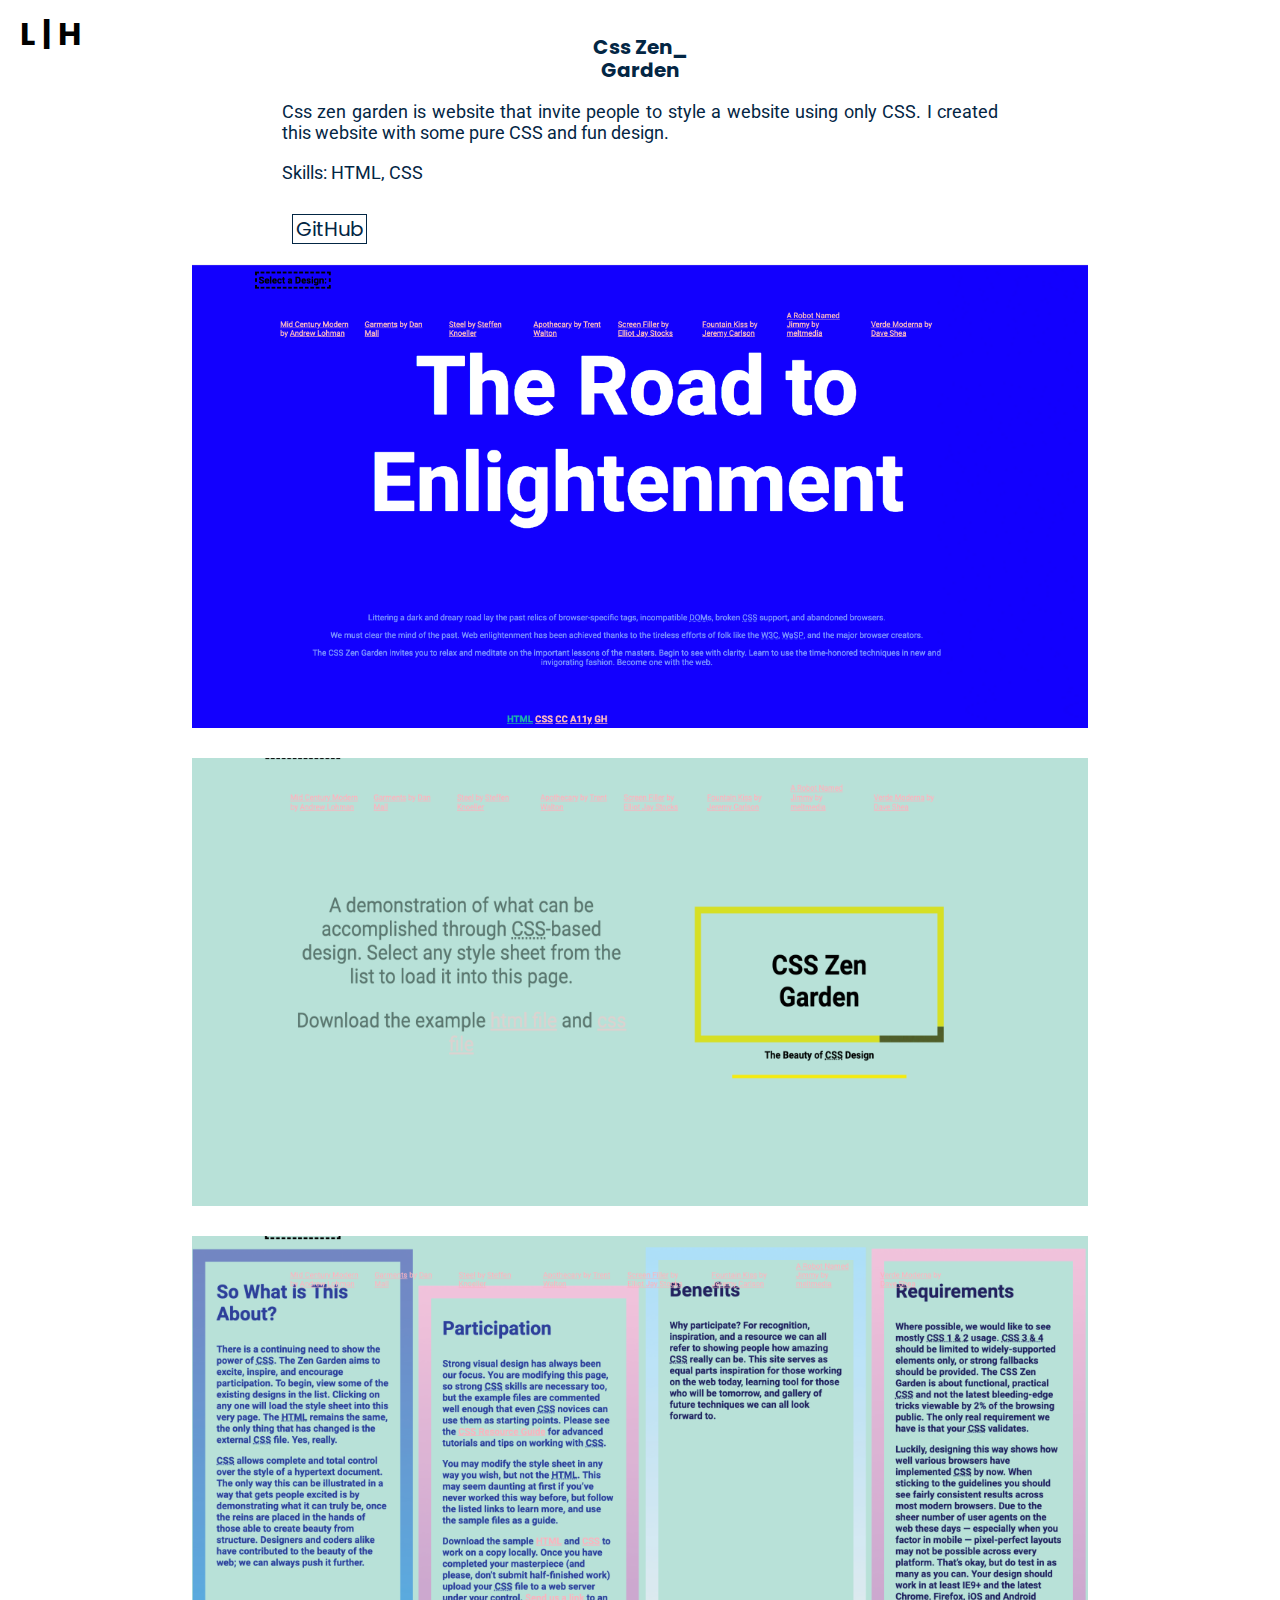
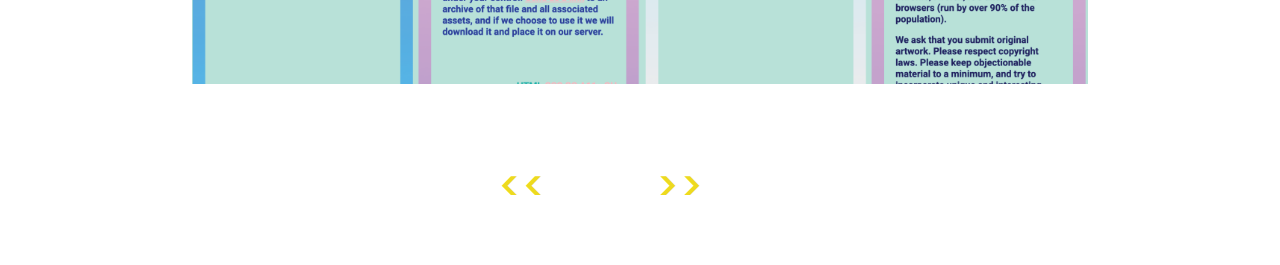
==== commit 3eef5862: "fix individual project page" ====
--- a/css_zen_garden.html
+++ b/css_zen_garden.html
@@ -3,7 +3,7 @@
     <head>
         <meta charset="utf-8">
         <meta http-equiv="X-UA-Compatible" content="IE=edge">
-        <title>Golnut App_</title>
+        <title>CSS ZEN GARDEN</title>
         <meta name="viewport" content="width=device-width, initial-scale=1">
         <link rel="stylesheet" href="normalize.css"/>
         <link rel="stylesheet" type="text/css" media="screen" href="main.css">
@@ -22,59 +22,37 @@
                     Garden
                 </h2>
             </div>
-            <div id="project_intro">
+            <div class="project_intro">
                 Css zen garden is website that invite people to style a website using only CSS. 
-                I created this website to upload on css zen garden.
+                I created this website with some pure CSS and fun design.
             </div>
-
+            <div class="project_intro">
+                Skills: HTML, CSS
+            </div>
             <div class="link_to_projects">
                 <a id="goalnut_github_button" href="https://github.com/leahhou/css_zen_garden" target="_blank">GitHub</a>
             </div>
-            <ul id="project_properties">
-                <!-- <li>
-                    <span>Problem:
-                    </span>
-                    <span>Css Styling Challenge</span>
-                </li> -->
-                <li>
-                    <span>Skills:
-                    </span>
-                    <span>html, css</span>
-                </li>
-                <!-- <li>
-                    <span>Platform:
-                    </span>
-                    <span>Website</span>
-                </li> -->
-            </ul>
+ 
         </div>
         <div class="project_screenshot">
             <img src="images/css_zen_screen/css_zen_garden_1.png" alt="css zen garden project screenshot 1"/>
             <img src="images/css_zen_screen/css_zen_garden_2.png" alt="css zen garden screenshot 2"/>
             <img src="images/css_zen_screen/css_zen_garden_3.png" alt="css zen garden screenshot 3"/>
         </div>
-        <a
-        class="next_project_button"
-        id="button"
-        href="portfolio.html#link_to_portfolio">
-         <<
-        </a>
-        <a
-            class="next_project_button"
-            id="words"
-            href="portfolio.html#link_to_portfolio">
-        </a>
-        <a
-            class="next_project_button"
-            id="words"
-            href="css_zen_garden.html#link_to_css_zen_garden">
-        </a>
-        <a
+        <div class="next_project_button">
+            <a
             class="next_project_button"
             id="button"
-            href="css_zen_garden.html#link_to_css_zen_garden">
-            ->
-        </a>
+            href="portfolio.html#link_to_portfolio">
+            <<
+            </a>
+            <a
+                class="next_project_button"
+                id="button"
+                href="css_zen_garden.html#link_to_css_zen_garden">
+            >>
+            </a>
+        </div>
 
     </body>
 </html>
--- a/main.css
+++ b/main.css
@@ -844,7 +844,7 @@
   display: block;
 }
 
-#project_intro {
+.project_intro {
   display: block;
   width: 80%;
   margin: auto;
@@ -872,21 +872,8 @@
   padding: 2.5px;
 }
 .link_to_projects #goalnut_github_button:hover {
-  transform: scale(1.2);
   background-color: #E6EBEB;
-  border-color: #919EFF;
-  color: #919EFF;
-}
-
-.project_info {
-  display: grid;
-  grid-template-columns: 30% 70%;
-  grid-column-gap: 1em;
-  grid-row-gap: 1em;
-  grid-auto-rows: minmax 50px, auto;
-  max-width: 60%;
-  margin-top: 30px;
-  margin: auto;
+  border-color: #E6EBEB;
 }
 
 .next_project_button {
@@ -907,7 +894,7 @@
   margin: auto;
 }
 
-@media screen and (min-width: 630px) {
+@media screen and (max-width: 630px) {
   .project_info {
     display: flex;
     flex-direction: column;
@@ -925,7 +912,7 @@
     margin-left: 80px;
   }
 
-  #project_intro {
+  .project_intro {
     text-align: left;
   }
 
@@ -942,16 +929,38 @@
   .project_info {
     font-size: 20px;
     margin-top: 55px;
-    margin-left: 20px;
-  }
-
-  #title h2 {
-    font-size: 30px;
+    width: 70%;
+    margin: auto;
+    display: flex;
+    flex-direction: column;
+    justify-content: flex-start;
+  }
+  .project_info .project_intro {
+    font-size: 90%;
+    font-weight: 400;
+    margin-top: 10px;
+    margin-bottom: 10px;
+    color: #032644;
+  }
+
+  .link_to_projects {
+    display: flex;
+    flex-direction: row;
+    justify-content: flex-start;
+    width: 70%;
+    margin-top: 20px;
+    margin-bottom: 20px;
+    padding-left: 60px;
+  }
+  .link_to_projects a {
+    margin-right: 8px;
   }
 
   .next_project_button {
-    font-size: 50px;
-    font-weight: 700;
+    width: 30%;
+  }
+  .next_project_button a {
+    font-size: 700;
   }
 }
 html {
